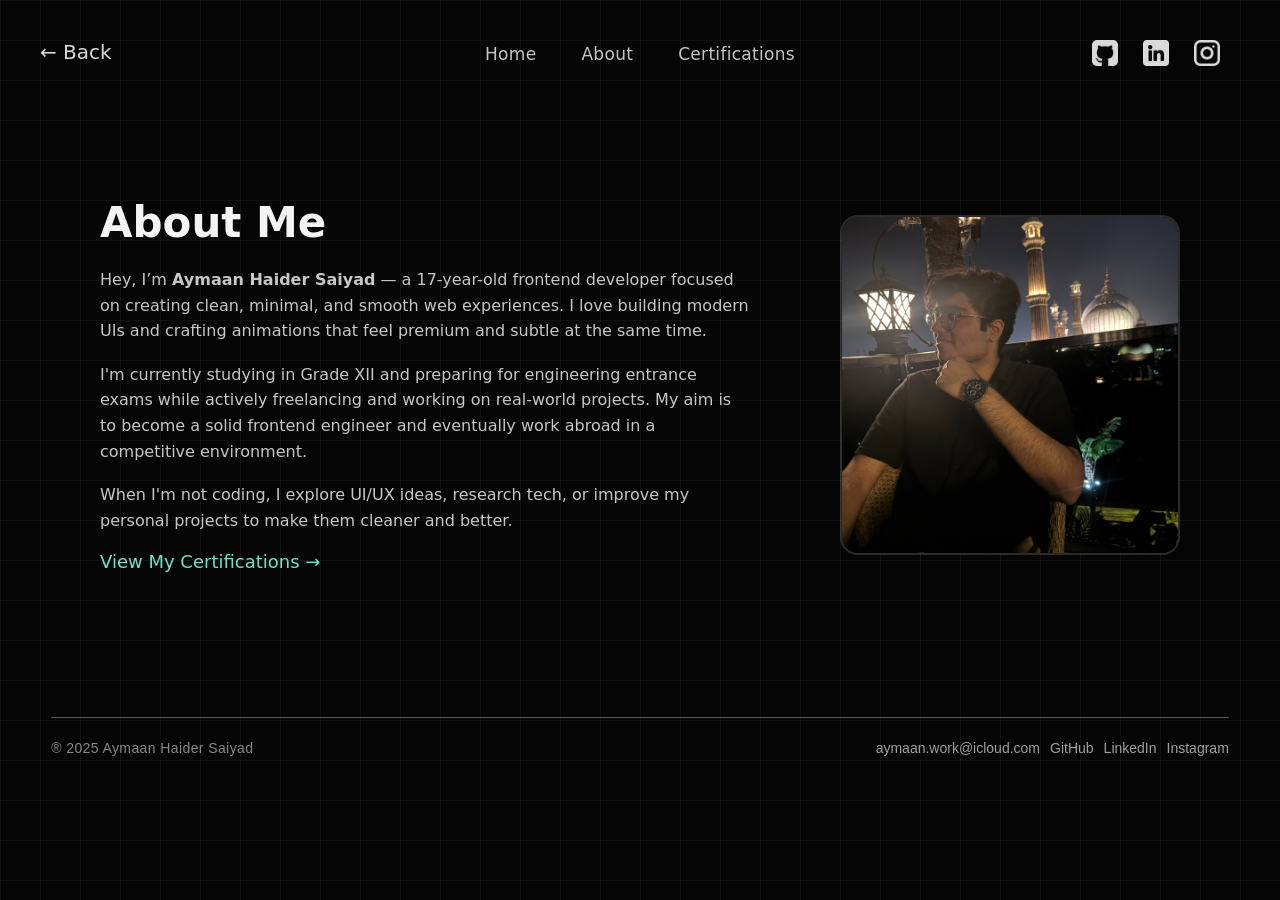
==== about.html @ c84a0e4c "Add files via upload" ====
<!DOCTYPE html>
<html lang="en">
<head>
  <meta charset="UTF-8">
  <meta name="viewport" content="width=device-width, initial-scale=1.0">
  <title>About Aymaan</title>
  <link rel="stylesheet" href="style.css">
</head>

<body>

  <!-- Back button -->
 <a href="javascript:void(0)" class="back-btn" onclick="window.history.back()">← Back</a>


  <section class="about-section">

    <div class="about-layout">

      <!-- LEFT SIDE TEXT -->
      <div class="about-text-box">
        <h1 class="about-title">About Me</h1>

        <p class="about-text">
          Hey, I’m <b>Aymaan Haider Saiyad</b> — a 17-year-old frontend developer focused on creating 
          clean, minimal, and smooth web experiences. I love building modern UIs and crafting animations 
          that feel premium and subtle at the same time.
        </p>

        <p class="about-text">
          I'm currently studying in Grade XII and preparing for engineering entrance exams while actively 
          freelancing and working on real-world projects. My aim is to become a solid frontend engineer 
          and eventually work abroad in a competitive environment.
        </p>

        <p class="about-text">
          When I'm not coding, I explore UI/UX ideas, research tech, or improve my personal projects to 
          make them cleaner and better.
        </p>
        <p class="about-cert-link">
             <a href="certifications.html">View My Certifications →</a>
        </p>

      </div>

      <!-- RIGHT SIDE IMAGE -->
      <div class="about-image-box">
        <img src="aymaan2.JPG" alt="Aymaan" class="about-image">
      </div>
      

    </div>

  </section>
<!-- ===== CLEAN MINIMAL FOOTER ===== -->
<footer class="site-footer">
  <div class="footer-line"></div>

  <div class="footer-flex">

    <div class="footer-left">
      ® 2025 Aymaan Haider Saiyad
    </div>

    <div class="footer-right footer-list">
      <a href="mailto:aymaan.work@icloud.com">aymaan.work@icloud.com</a>
      <a href="https://github.com/Senyuraa" target="_blank">GitHub</a>
      <a href="https://www.linkedin.com/in/frfraymaaan/" target="_blank">LinkedIn</a>
      <a href="https://www.instagram.com/frfraymaan/" target="_blank">Instagram</a>
    </div>

  </div>
</footer>
<!-- ===== TRANSPARENT MINIMAL NAVBAR ===== -->
<header class="navbar" id="navbar">
  <nav class="nav-links">
    <a href="index.html">Home</a>
    <a href="about.html">About</a>
    <a href="certifications.html">Certifications</a>
  </nav>
</header>

<!-- ===== SOCIAL ICONS (TOP RIGHT, FIXED) ===== -->
<div class="socials show-nav" id="socials">
  <a href="https://github.com/Senyuraa" target="_blank" class="icon" title="GitHub">
    <img src="github.png" alt="GitHub Logo">
    <span class="icon-label">GitHub</span>
  </a>

  <a href="https://www.linkedin.com/in/frfraymaaan/" target="_blank" class="icon" title="LinkedIn">
    <img src="linkedin.png" alt="LinkedIn Logo">
    <span class="icon-label">LinkedIn</span>
  </a>

  <a href="https://www.instagram.com/frfraymaan/" target="_blank" class="icon" title="Instagram">
    <img src="instagram.png" alt="Instagram Logo">
    <span class="icon-label">Instagram</span>
  </a>
</div>
</body>


</html>
---- style.css ----
/* ---------------------------------------------------
   GLOBAL RESET + BASE
--------------------------------------------------- */
* {
  margin: 0;
  padding: 0;
  box-sizing: border-box;
}
.footer {
  text-align: center;
  margin-top: 150px;
  margin-bottom: 50px;
  font-size: 14px;
  color: #a0a0a0;
  font-family: "SF Pro Display", "Inter", sans-serif;
  letter-spacing: 0.5px;
  width: 100%;
  display: flex;
  justify-content: center;
}

body {
  font-family: "Inter", system-ui, sans-serif;
  background: #050505;
  color: #f3f3f3;
  overflow-x: hidden;
  min-height: 100vh;
  position: relative;
}

/* Grid background */
body::before {
  content: "";
  position: fixed;
  inset: 0;
  background-image:
    linear-gradient(to right, rgba(255,255,255,.05) 1px, transparent 1px),
    linear-gradient(to bottom, rgba(255,255,255,.05) 1px, transparent 1px);
  background-size: 40px 40px;
  z-index: 0;
  pointer-events: none;
}

/* ---------------------------------------------------
   HOME PAGE — INTRO
--------------------------------------------------- */

.intro {
  position: relative;
  top: 22vh;
  left: 100px;
  z-index: 2;
}

.intro-content {
  display: flex;
  align-items: center;
  gap: 40px;
}

.avatar-wrapper {
  position: relative;
  display: inline-block;
  border-radius: 18px;
  overflow: hidden;
}
.avatar {
  width: 280px;
  height: 280px;
  border-radius: 18px;
  object-fit: cover;
  border: 2px solid rgba(255,255,255,.15);
  opacity: 0.95;
  transition: .3s ease;
}

.avatar:hover { transform: scale(1.05); opacity: 1; }

.name {
  font-size: 42px;
  font-weight: 700;
  margin-bottom: 18px;
  color: white;
  text-decoration: none;
  transition: .25s ease;
}

.name:hover { color: #c2c2c2; }

.tagline {
  font-size: 17px;
  color: #a0a0a0;
  line-height: 1.6;
}

/* EXACT FIX YOU ASKED FOR */
.intro {
  position: relative;
  top: 22vh;
  left: 100px;
  z-index: 2;
}

.intro-content {
  display: flex;
  align-items: center;
  gap: 40px;
}


.avatar-wrapper {
  position: relative;
  display: inline-block;
  border-radius: 18px;
  overflow: hidden;
}

.avatar {
  width: 280px;
  height: 280px;
  border-radius: 18px;
  object-fit: cover;
  border: 2px solid rgba(255,255,255,.15);
  transition: transform 0.3s ease, opacity 0.3s ease;
  opacity: 0.95;
}


.avatar-wrapper:hover .avatar {
  transform: scale(1.05);
  opacity: 1;
  transition: transform 0.3s ease, opacity 0.3s ease;
}


.intro-text {
  max-width: 500px;
}

.name {
  font-size: 42px;
  font-weight: 700;
  margin-bottom: 18px;
}

.tagline {
  font-size: 17px;
  color: #a0a0a0;
  line-height: 1.6;
}

/* ---------------------------------------------------
   SOCIAL ICONS
--------------------------------------------------- */
.socials {
  position: fixed;
  top: 40px;
  right: 60px;
  display: flex;
  gap: 25px;
  z-index: 1200;
}

.icon {
  position: relative;   /* ⭐ THIS fixes label position issue */
  display: flex;
  flex-direction: column;
  align-items: center;
}

.icon img {
  width: 26px;
  opacity: 0.85;
  transition: transform 0.25s ease, opacity 0.25s ease;
  pointer-events: auto;
}

.icon:hover img {
  transform: scale(1.1);
  opacity: 1;
}

/* ===== LABEL FIXED UNDER EACH ICON ===== */
.icon-label {
  position: absolute;
  top: 38px;            /* ⭐ label goes BELOW icon (increase for more gap) */
  left: 50%;
  transform: translateX(-50%);
  opacity: 0;
  background: rgba(255,255,255,0.10);
  padding: 5px 10px;    /* ⭐ breathing space */
  border-radius: 6px;
  font-size: 12px;
  color: #f0f0f0;
  white-space: nowrap;
  transition: opacity 0.25s ease, transform 0.25s ease;
}

.icon:hover .icon-label {
  opacity: 1;
  transform: translateX(-50%) translateY(4px);  /* ⭐ smooth pop-down */
}


/* ---------------------------------------------------
   EXPERIENCE SECTION
--------------------------------------------------- */

.experience {
  margin-top: 220px;
  padding-left: 100px;
  text-align: left;
  z-index: 2;
}

.exp-line {
  width: 0%;
  height: 2px;
  background: linear-gradient(90deg, #70e1c9, #ffffff);
  margin-bottom: 25px;
  border-radius: 3px;
  transition: width 0.2s cubic-bezier(0.4, 0, 0.2, 1);
  will-change: width;
}

.experience h2 {
  font-size: 34px;
  margin-bottom: 45px;
  color: #f5f5f5;
}

.exp-layout {
  display: flex;
  align-items: stretch;
  gap: 40px;
  margin-bottom: 70px;
}

.exp-item {
  flex: 2;
  background: rgba(255,255,255,0.08);
  border-radius: 14px;
  padding: 35px;
  box-shadow: 0 0 25px rgba(255,255,255,0.05);
  transition: transform 0.3s ease;
}

.exp-item:hover {
  transform: translateY(-4px);
}

.exp-header {
  display: flex;
  justify-content: space-between;
  align-items: baseline;
}

.exp-header h3 {
  font-size: 20px;
  color: #fff;
}

.exp-header span {
  color: #70e1c9;
}

.date {
  font-size: 15px;
  color: #a0a0a0;
}

.desc {
  color: #c2c2c2;
  line-height: 1.7;
  margin: 15px 0;
  font-size: 16px;
}

.exp-points {
  list-style: none;
  color: #bdbdbd;
  margin-bottom: 15px;
}

.exp-points li {
  margin-bottom: 6px;
  position: relative;
  padding-left: 15px;
}

.exp-points li::before {
  content: "•";
  position: absolute;
  left: 0;
  color: #70e1c9;
}

.langs {
  font-size: 15px;
  color: #9e9e9e;
}

.exp-logo-box {
  flex: 1;
  display: flex;
  justify-content: center;
  align-items: center;
  padding: 30px;
}

.exp-logo-box img {
  width: 180px;
  height: auto;
  border-radius: 10px;
  opacity: 0.95;
  transition: transform 0.3s ease, opacity 0.3s ease;
}

.exp-logo-box img:hover {
  transform: scale(1.05);
  opacity: 1;
}

/* ---------------------------------------------------
   ABOUT PAGE
--------------------------------------------------- */

.about-section {
  padding-top: 22vh;
  padding-left: 100px;
  padding-right: 100px;
  animation: fadeIn .7s forwards;
  opacity: 0;
}

.about-layout {
  display: flex;
  align-items: center;    /* ⭐ fixes vertical placement */
  justify-content: space-between;
  gap: 60px;
  animation: fadeIn .7s forwards;
  opacity: 0;
}


@keyframes fadeIn {
  from { opacity: 0; transform: translateY(20px); }
  to { opacity: 1; transform: translateY(0); }
}

.about-text-box { max-width: 650px; }

.about-title { font-size: 42px; margin-bottom: 20px; }

.about-text {
  margin-bottom: 18px;
  line-height: 1.6;
  color: #c7c7c7;
}

.about-image {
  width: 340px;            /* ⭐ bigger than before */
  height: 340px;
  border-radius: 18px;
  object-fit: cover;
  border: 2px solid rgba(255,255,255,.15);
}

.about-image-box {
  display: flex;
  justify-content: center;
  align-items: center;
  margin-left: -40px;     /* ⭐ brings image slightly left */
}

/* ABOUT LINK */
.about-cert-link a {
  color: #70e1c9;
  text-decoration: none;
  font-size: 18px;
}
.about-cert-link a:hover { color: white; }

/* ---------------------------------------------------
   CERTIFICATIONS PAGE
--------------------------------------------------- */

.cert-section {
  padding-top: 22vh;
  padding-left: 100px;
  padding-right: 100px;
  animation: fadeIn .7s forwards;
  opacity: 0;
}

.cert-title { font-size: 42px; margin-bottom: 10px; }

.cert-desc { color:#c7c7c7; margin-bottom: 40px; }

.cert-card {
  display: flex;
  justify-content: space-between;
  gap: 40px;
  background: rgba(255,255,255,.08);
  padding: 30px;
  border-radius: 14px;
  margin-bottom: 50px;
  transition: .3s ease;
}

.cert-card:hover { transform: translateY(-4px); }

.cert-left {
  flex: 2;
  display: flex;
  flex-direction: column;
  gap: 12px;
}

.cert-left h2 { font-size: 26px; }

.cert-left p {
  font-size: 16px;
  line-height: 1.6;
  color: #c7c7c7;
}

.cert-logo-final {
  width: 140px;
  margin-top: 12px;
  opacity: .95;
  object-fit: contain;
}

.cert-right {
  flex: 1;
  display: flex;
  justify-content: flex-end;
}

.cert-img {
  width: 330px;
  border-radius: 12px;
  border: 2px solid rgba(255,255,255,.1);
  cursor: pointer;
  transition: .3s;
}

.cert-img:hover { transform: scale(1.03); }

.cert-viewer {
  position: fixed;
  inset: 0;
  background: rgba(0,0,0,.85);
  backdrop-filter: blur(6px);
  display: flex;
  justify-content: center;
  align-items: center;
  opacity: 0;
  pointer-events: none;
  transition: .25s;
  z-index: 999;
}

.cert-viewer.active { opacity:1; pointer-events:auto; }

.cert-viewer img {
  max-width: 92%;
  max-height: 92%;
  border-radius: 14px;
  animation: zoomIn .25s ease;
}

@keyframes zoomIn {
  from { transform: scale(.8); opacity:0; }
  to { transform: scale(1); opacity:1; }
}

/* ---------------------------------------------------
   BACK BUTTON
--------------------------------------------------- */

.back-btn {
  position: fixed;
  top: 40px;
  left: 40px;
  color: white;
  font-size: 20px;
  text-decoration: none;
  opacity: .85;
  transition: .2s;
  z-index: 2003; /* ⭐ above navbar + socials + everything */
}

.back-btn:hover {
  opacity: 1;
}
  

/* ---------------------------------------------------
   MOBILE RESPONSIVE
--------------------------------------------------- */

@media (max-width:768px){

  .intro { top:10vh; left:0; padding:0 20px; }

  .intro-content { flex-direction:column; text-align:center; }

  .experience { padding-left:20px; padding-right:20px; }

  .exp-layout { flex-direction:column; }

  .about-layout { flex-direction:column; text-align:center; }

  .cert-card { flex-direction:column; align-items:center; text-align:center; }

  .cert-img { width:260px; }

  .cert-logo-final { width:110px; }
}

/* ---------------------------------------------------
   CLEAN TRANSPARENT NAVBAR
--------------------------------------------------- */

.navbar {
  width: 100%;
  position: fixed;
  top: 44px;      /* ↓ BRING NAVBAR DOWN */
  left: 0;
  padding: 0px;
  display: flex;
  justify-content: center;
  align-items: center;
  background: transparent;
  z-index: 1000;
}


.nav-links {
  display: flex;
  gap: 45px;
}

.nav-links a {
  color: #e8e8e8;
  text-decoration: none;
  font-size: 17px;
  font-weight: 500;
  letter-spacing: 0.3px;
  opacity: 0.85;
  transition: 0.25s ease;
}

.nav-links a:hover {
  opacity: 1;
  color: white;
  transform: translateY(-2px);
}

/* CENTERED MINIMAL FOOTER */
.site-footer-centered {
  width: 100%;
  text-align: center;
  margin-top: 120px;
  padding-bottom: 40px;
  font-size: 14px;
  color: #a0a0a0;
  letter-spacing: 0.4px;
  opacity: 0.85;
  font-family: "Inter", sans-serif;
}
/* ---------------------------------------------------
   CLEAN MINIMAL FOOTER (GLOBAL)
--------------------------------------------------- */
/* ===== TRUE PROFESSIONAL FOOTER ===== */

.site-footer {
  width: 100%;
  margin-top: 120px;
  padding: 25px 0 40px 0;
  color: #a0a0a0;
  font-size: 14px;
  font-family: "Inter", sans-serif;
}

.footer-line {
  width: 92%;               /* shorter clean line */
  margin: 0 auto 22px auto;
  height: 1px;
  background: rgba(255, 255, 255, 0.325);
  border-radius: 5px;
}

.footer-flex {
  width: 92%;
  margin: 0 auto;
  display: flex;
  justify-content: space-between;
  align-items: center;
}

.footer-left {
  opacity: 0.85;
  letter-spacing: 0.4px;
}

/* EMAIL ON TOP */
.footer-email {
  display: block;
  margin-bottom: 10px;
  color: #a0a0a0b4;
  text-decoration: none;
  transition: 0.25s ease;
}

.footer-email:hover {
  color: white;
}

/* SOCIAL LINKS BELOW */
.footer-social-row {
  display: flex;
  gap: 25px;
}

.footer-social-row a {
  color: #a0a0a0;
  text-decoration: none;
  transition: 0.25s ease;
}

.footer-social-row a:hover {
  color: white;
}
.footer-list {
  display: flex;
  flex-direction: row;   /* ⭐ vertical list */
  gap: 10px;                /* ⭐ spacing between items */
  text-align: right;
}

.footer-list a {
  color: #a0a0a0;
  text-decoration: none;
  transition: 0.25s ease;
}

.footer-list a:hover {
  color: white;
}


/* ===== NAV + SOCIALS SCROLL ANIMATION ===== */
.hide-nav {
  opacity: 0;
  transform: translateY(-25px);
  pointer-events: none;
  transition: opacity 0.35s ease, transform 0.35s ease;
}

.show-nav {
  opacity: 1;
  transform: translateY(0);
  pointer-events: auto;
  transition: opacity 0.35s ease, transform 0.35s ease;
}


#navbar, #socials {
  opacity: 1;
  transform: translateY(0);
}

/* ---------------------------------------------------
   FINAL MOBILE RESPONSIVE FIX (NO HTML CHANGES)
--------------------------------------------------- */
@media (max-width: 768px) {

  /* HOME PAGE LAYOUT (Q1 = A) */
  .intro {
    top: 10vh;
    left: 0;
    padding: 0 25px;
    text-align: center;
  }

  .intro-content {
    flex-direction: column;
    gap: 25px;
  }

  .avatar {
    width: 180px;
    height: 180px;
  }

  .intro-text {
    max-width: 100%;
  }

  .name {
    font-size: 28px;
  }

  .tagline {
    font-size: 15px;
    line-height: 1.5;
  }



  /* NAVBAR RESPONSIVE */
  .navbar {
    top: 25px;
  }

  .nav-links {
    gap: 20px;
  }

  .nav-links a {
    font-size: 15px;
  }



  /* SOCIAL ICONS (Q2 = TOP RIGHT FLOATING) */
  .socials {
    top: 25px;
    right: 20px;
    gap: 18px;
  }

  .icon img {
    width: 22px;
  }

  .icon-label {
    top: 32px;
    font-size: 11px;
    padding: 4px 8px;
  }



  /* EXPERIENCE SECTION */
  .experience {
    padding: 0 20px;
    margin-top: 150px;
  }

  .exp-layout {
    flex-direction: column;
    gap: 20px;
  }

  .exp-logo-box img {
    width: 130px;
  }



  /* ABOUT PAGE */
  .about-section {
    padding-left: 25px;
    padding-right: 25px;
  }

  .about-layout {
    flex-direction: column;
    text-align: center;
    gap: 25px;
  }

  .about-image {
    width: 220px;
    height: 220px;
  }



  /* CERTIFICATIONS PAGE */
  .cert-section {
    padding-left: 20px;
    padding-right: 20px;
  }

  .cert-card {
    flex-direction: column;
    text-align: center;
    gap: 25px;
  }

  .cert-img {
    width: 250px;
  }



  /* BACK BUTTON FIX */
  .back-btn {
    top: 20px;
    left: 20px;
    font-size: 18px;
    z-index: 2003;
  }



  /* FOOTER (Q3 = A) */
  .footer-flex {
    flex-direction: column;
    text-align: center;
    gap: 15px;
  }

  .footer-email {
    text-align: center;
    font-size: 15px;
  }

  .footer-social-row {
    justify-content: center;
    gap: 18px;
  }

  .footer-social-row a {
    font-size: 15px;
  }

}
/* ---------------------------------------------------
   MOBILE FIXES — back button + cert logos
--------------------------------------------------- */
@media (max-width: 768px) {

  /* BACK BUTTON SHOULD NOT OVERLAP NAVBAR */
  .back-btn {
    top: 70px !important;   /* navbar + socials se neeche aa jayega */
    left: 20px !important;
    font-size: 18px;
  }

  /* NAVBAR ko thoda adjust so no overlap */
  .navbar {
    top: 20px !important;
  }

  /* CERTIFICATION logo center align */
  .cert-left img.cert-logo-final {
    margin: 0 auto;           /* center horizontally */
    display: block;           /* force centering */
    width: 120px !important;  /* thoda smaller mobile look */
  }

}
/* ---------------------------------------------------
   EXTRA MOBILE FIXES — socials shift + about image center
--------------------------------------------------- */
@media (max-width: 768px) {

  /* 1️⃣ SOCIAL ICONS TOO HIGH → MOVE DOWN */
  .socials {
    top: 90px !important;   /* perfect spacing */
    right: 20px !important;
  }

  /* 2️⃣ ABOUT PAGE IMAGE CENTER ALIGN */
  .about-image-box {
    margin: 0 auto !important;     /* center container */
    justify-content: center !important;
  }

  .about-image {
    margin-top: 25px;              /* spacing from text */
    width: 280px !important;
    height: 280px !important;
  }

}
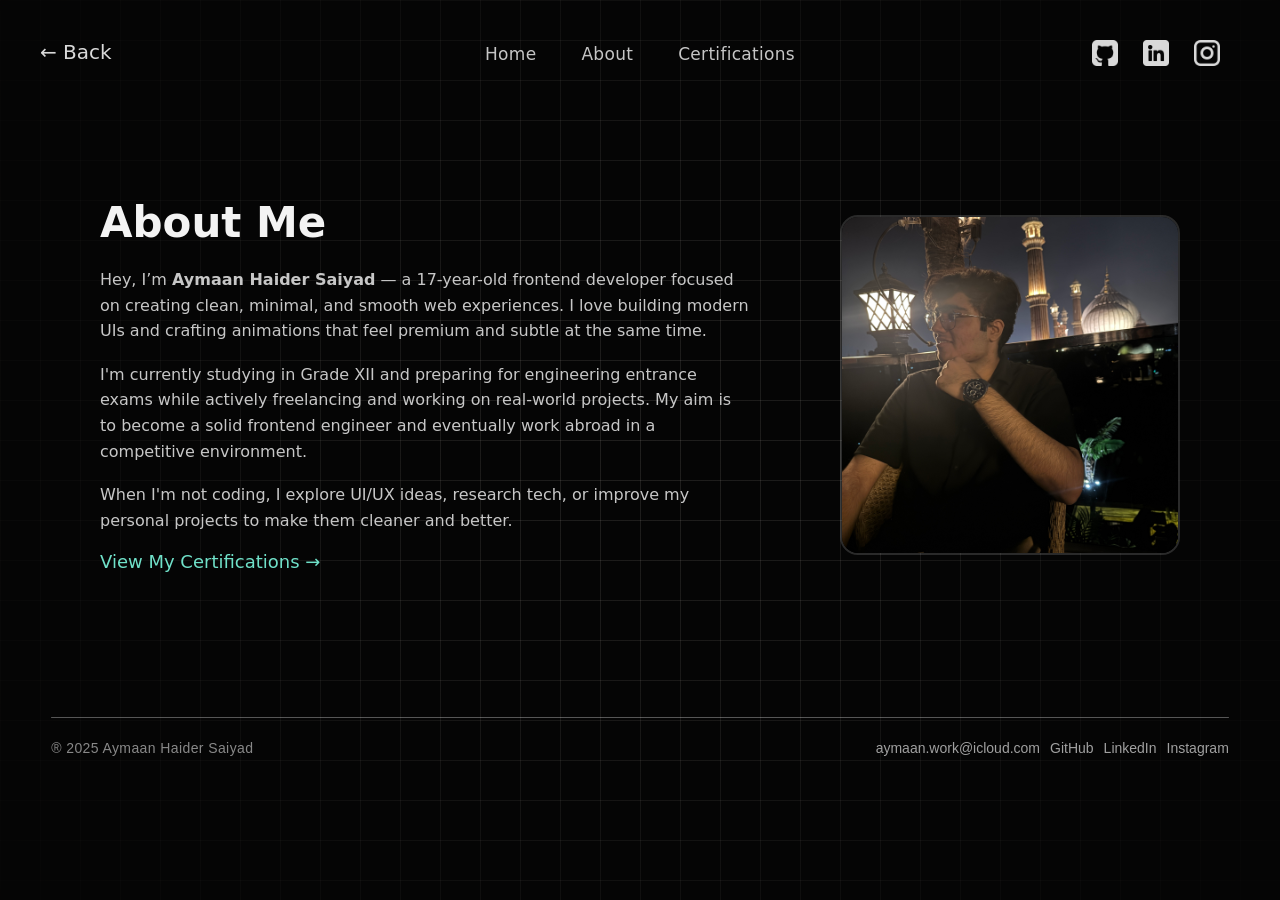
==== commit a8115d41: "Add files via upload" ====
--- a/about.html
+++ b/about.html
@@ -13,7 +13,7 @@
  <a href="javascript:void(0)" class="back-btn" onclick="window.history.back()">← Back</a>
 
 
-  <section class="about-section">
+  <section class="about-section fade-sec">
 
     <div class="about-layout">
 
--- a/style.css
+++ b/style.css
@@ -33,13 +33,27 @@
   content: "";
   position: fixed;
   inset: 0;
+  
+  /* GRID LINES */
   background-image:
-    linear-gradient(to right, rgba(255,255,255,.05) 1px, transparent 1px),
-    linear-gradient(to bottom, rgba(255,255,255,.05) 1px, transparent 1px);
+    linear-gradient(to right, rgba(231, 150, 11, 0.196) 1px, transparent 1px),
+    linear-gradient(to bottom, rgba(255,255,255,0.12) 1px, transparent 1px);
+
   background-size: 40px 40px;
+  
+  /* CENTER BRIGHT — EDGES FADE OUT */
+  mask-image: radial-gradient(
+      circle at center,
+      rgba(255,255,255,1) 0%,     /* full brightness center */
+      rgba(255,255,255,0.7) 40%,  /* slightly faded middle */
+      rgba(255,255,255,0.25) 70%, /* more fade near edges */
+      rgba(255,255,255,0.05) 100% /* almost invisible corners */
+  );
+
   z-index: 0;
   pointer-events: none;
 }
+
 
 /* ---------------------------------------------------
    HOME PAGE — INTRO
@@ -880,3 +894,28 @@
   }
 
 }
+
+/* ===== PARALLAX GRID EFFECT ===== */
+body::before {
+  content: "";
+  position: fixed;
+  inset: 0;
+  background-image:
+    linear-gradient(to right, rgba(255, 246, 233, 0.263) 0.15px, transparent 0.75px),
+    linear-gradient(to bottom, rgba(255, 246, 233, 0.263) 0.15px, transparent 0.75px);
+  background-size: 40px 40px;
+  z-index: 0;
+  pointer-events: none;
+  transform: translateY(var(--grid-shift, 0px));
+  transition: transform 0.15s linear;
+}
+ .fade-sec {
+  opacity: 0;
+  transform: translateY(20px);
+  transition: all .6s ease-out;
+}
+
+.fade-sec.visible {
+  opacity: 1;
+  transform: translateY(0);
+}
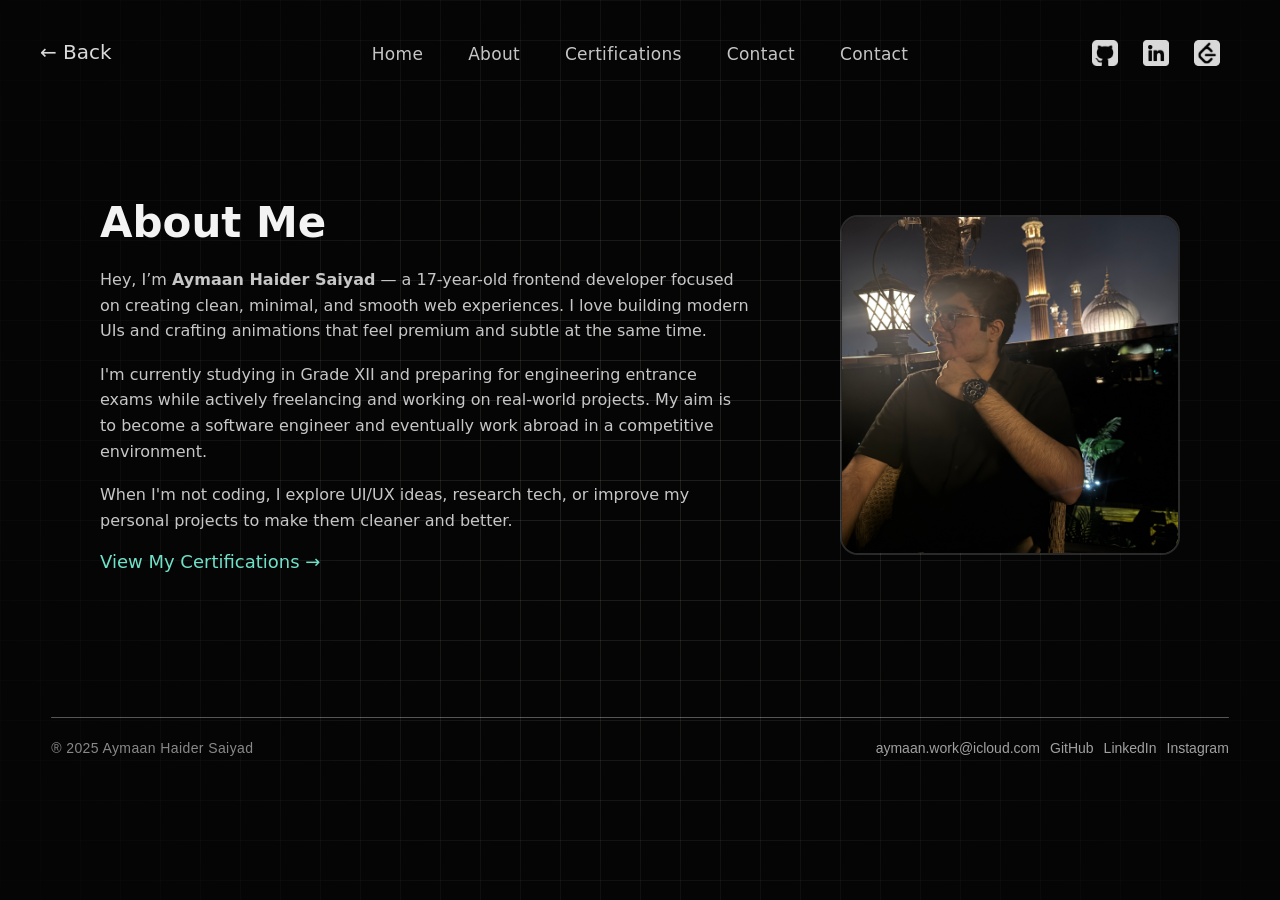
==== commit 66d410dc: "Add files via upload" ====
--- a/about.html
+++ b/about.html
@@ -29,7 +29,7 @@
 
         <p class="about-text">
           I'm currently studying in Grade XII and preparing for engineering entrance exams while actively 
-          freelancing and working on real-world projects. My aim is to become a solid frontend engineer 
+          freelancing and working on real-world projects. My aim is to become a software engineer 
           and eventually work abroad in a competitive environment.
         </p>
 
@@ -77,6 +77,9 @@
     <a href="index.html">Home</a>
     <a href="about.html">About</a>
     <a href="certifications.html">Certifications</a>
+    <a href="#contact">Contact</a>
+<a href="index.html#contact">Contact</a>
+
   </nav>
 </header>
 
@@ -92,10 +95,10 @@
     <span class="icon-label">LinkedIn</span>
   </a>
 
-  <a href="https://www.instagram.com/frfraymaan/" target="_blank" class="icon" title="Instagram">
-    <img src="instagram.png" alt="Instagram Logo">
-    <span class="icon-label">Instagram</span>
-  </a>
+    <a href="https://leetcode.com/u/frfraymaan/" target="_blank" class="icon" title="Leetcode">
+      <img src="leetcode.png" alt="leetcode Logo">
+      <span class="icon-label">Leetcode</span>
+    </a>
 </div>
 </body>
 
--- a/style.css
+++ b/style.css
@@ -6,6 +6,13 @@
   padding: 0;
   box-sizing: border-box;
 }
+html {
+  scroll-behavior: smooth;
+}
+#contact {
+  scroll-margin-top: 120px;   /* navbar height ke hisaab se */
+}
+
 .footer {
   text-align: center;
   margin-top: 150px;
@@ -88,7 +95,7 @@
   transition: .3s ease;
 }
 
-.avatar:hover { transform: scale(1.05); opacity: 1; }
+.avatar:hover { transform: scale(1); opacity: 1; }
 
 .name {
   font-size: 42px;
@@ -99,7 +106,7 @@
   transition: .25s ease;
 }
 
-.name:hover { color: #c2c2c2; }
+.name:hover { color: #acf8e8; }
 
 .tagline {
   font-size: 17px;
@@ -136,7 +143,7 @@
   object-fit: cover;
   border: 2px solid rgba(255,255,255,.15);
   transition: transform 0.3s ease, opacity 0.3s ease;
-  opacity: 0.95;
+  opacity: 1;
 }
 
 
@@ -229,13 +236,15 @@
 
 .exp-line {
   width: 0%;
-  height: 2px;
+  max-width: 1250px;          /* ⭐ LINE LIMIT: YAHAN CONTROL KAR */
+  height: 10px;
   background: linear-gradient(90deg, #70e1c9, #ffffff);
   margin-bottom: 25px;
   border-radius: 3px;
   transition: width 0.2s cubic-bezier(0.4, 0, 0.2, 1);
   will-change: width;
 }
+
 
 .experience h2 {
   font-size: 34px;
@@ -919,3 +928,174 @@
   opacity: 1;
   transform: translateY(0);
 }
+
+/* CONTACT PAGE IMAGE CENTERING + RESPONSIVE */
+.contact-me-box {
+  display: flex;
+  justify-content: center;
+  align-items: center;
+  width: 100%;
+  margin-top: -40px;              /* space from top */
+}
+
+.contact-me {
+  width: 55%;                    /* adjust SIZE here */
+  max-width: 600px;              /* limit for big screens */
+  min-width: 260px;              /* limit for phones */
+  display: block;
+  border-radius: 12px;           /* optional: smooth edges */
+  opacity: 0.95;                 /* optional */
+  transition: transform 0.3s ease;
+}
+
+.contact-me:hover {
+  transform: scale(1.03);        /* small hover effect */
+  opacity: 1;
+}
+
+/* 🔥 EXPERIENCE SECTION HEADER IMAGE */
+.exp-header-image-box {
+  width: 100%;
+  display: flex;
+  justify-content: center;
+  margin-bottom: 40px;
+}
+
+.exp-header-image {
+  width: 45%;            /* adjust size */
+  max-width: 500px;
+  min-width: 260px;
+  display: block;
+  opacity: 0.95;
+  transition: 0.3s ease;
+}
+
+.exp-header-image:hover {
+  transform: scale(1.03);
+  opacity: 1;
+}
+
+
+
+/* -------------------------------
+   CONTACT PAGE FINAL DESIGN
+-------------------------------- */
+
+.contact-section {
+  width: 100%;
+  padding-top: 4vh;
+  text-align: center;
+}
+
+/* Header PNG */
+.contact-header-box {
+  display: flex;
+  justify-content: center;
+  margin-bottom: 50px;
+}
+
+.contact-header-img {
+  width: 45%;
+  max-width: 520px;
+  min-width: 260px;
+  opacity: 0.95;
+  transition: 0.3s ease;
+}
+
+.contact-header-img:hover {
+  transform: scale(1.03);
+  opacity: 1;
+}
+
+/* SOCIAL ROW */
+.contact-social-row {
+  display: flex;
+  justify-content: center;
+  gap: 45px;          /* 🔥 gap reduced */
+  margin-top: -10px;  /* contact header ke thoda paas */
+}
+
+/* Individual Card */
+.contact-card {
+  display: flex;
+  justify-content: center;
+  align-items: center;
+
+  width: 80px;        /* 🔥 bigger buttons */
+  height: 80px;
+  padding: 0;
+
+  background: rgba(255,255,255,0.08);
+  border-radius: 18px;
+
+  transition: 0.3s ease;
+  box-shadow: 0 0 18px rgba(255,255,255,0.04);
+}
+
+.contact-card:hover {
+  background: rgba(255,255,255,0.12);
+  transform: translateY(-4px);
+}
+
+.contact-icon {
+  width: 200px;         /* 👈 icon size */
+  height: 60px;        /* 👈 force perfect square */
+  opacity: 1;
+  transition: 0.3s ease;
+}
+
+.contact-card.icon-only {
+  padding: 30px 150px;      /* bigger breathing */
+  border-radius: 20px;     /* premium curve */
+}
+
+.contact-card:hover .contact-icon {
+  opacity: 1;
+  transform: scale(1.02);
+}
+
+.contact-card span {
+  font-size: 17px;
+  font-weight: 500;
+  letter-spacing: 0.3px;
+}
+
+/* CONTACT ICON LABEL */
+.contact-label {
+  position: absolute;
+  bottom: -40px;             /* icon ke bilkul niche */
+  left: 50%;
+  transform: translateX(-50%);
+  
+  background: rgba(255,255,255,0.10);
+  padding: 6px 12px;
+  border-radius: 8px;
+
+  font-size: 13px;
+  color: #eee;
+  opacity: 0;
+  white-space: nowrap;
+
+  transition: opacity 0.25s ease, transform 0.25s ease;
+}
+
+/* Hover effect */
+.contact-card:hover .contact-label {
+  opacity: 1;
+  transform: translateX(-50%) translateY(4px);
+}
+
+/* ===== CUSTOM SCROLLBAR ===== */
+::-webkit-scrollbar {
+  width: 6px;                   /* scrollbar width */
+}
+
+::-webkit-scrollbar-track {
+  background: #0a0a0a;          /* dark track */
+}
+
+::-webkit-scrollbar-thumb {
+  background: #70e1c9;          /* << NEON GREEN */
+  border-radius: 10px;
+}
+
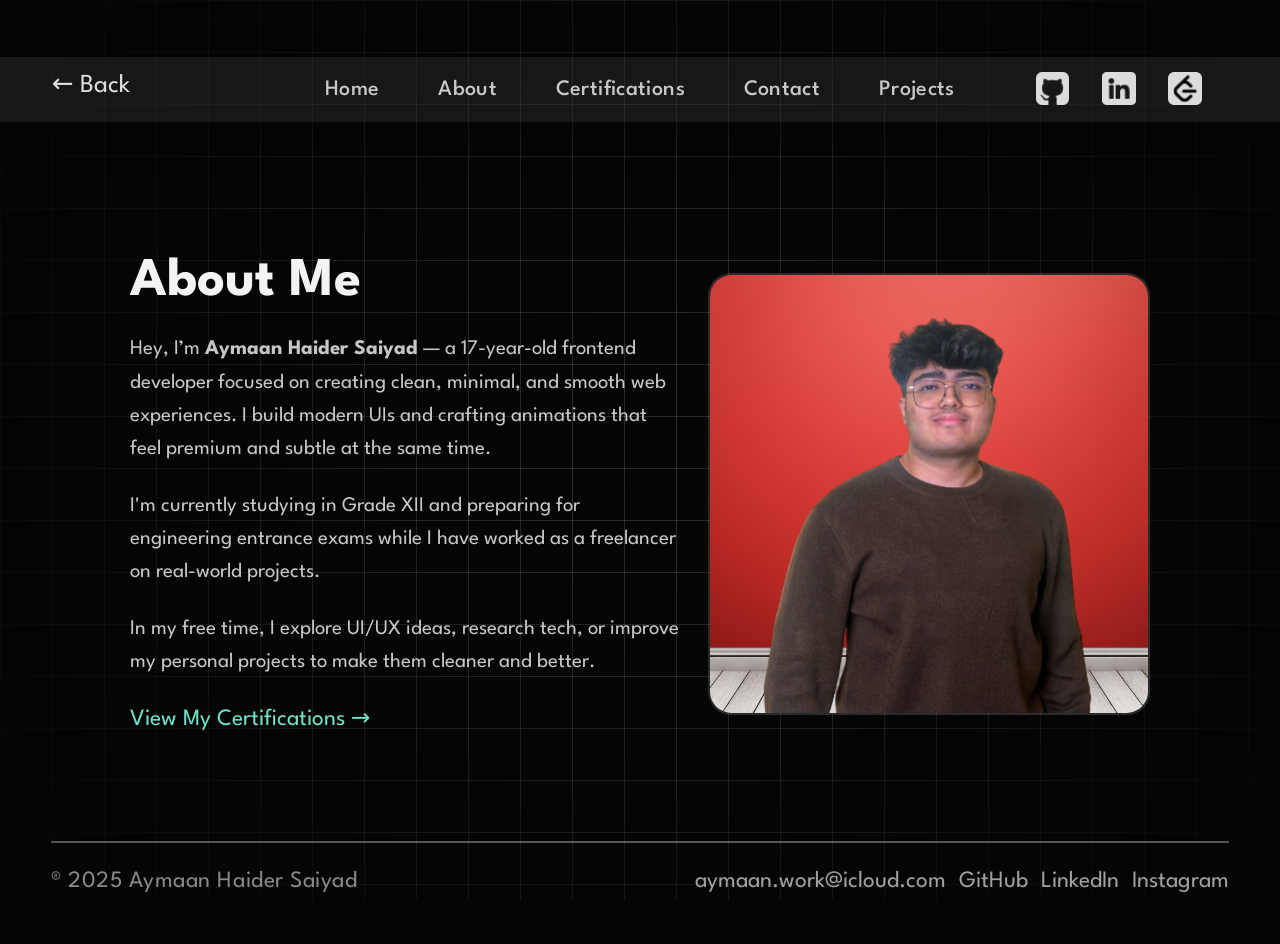
==== commit 634753cf: "Add files via upload" ====
--- a/about.html
+++ b/about.html
@@ -7,7 +7,7 @@
   <link rel="stylesheet" href="style.css">
 </head>
 
-<body>
+<body class="about-page">
 
   <!-- Back button -->
  <a href="javascript:void(0)" class="back-btn" onclick="window.history.back()">← Back</a>
@@ -23,18 +23,17 @@
 
         <p class="about-text">
           Hey, I’m <b>Aymaan Haider Saiyad</b> — a 17-year-old frontend developer focused on creating 
-          clean, minimal, and smooth web experiences. I love building modern UIs and crafting animations 
+          clean, minimal, and smooth web experiences. I build modern UIs and crafting animations 
           that feel premium and subtle at the same time.
         </p>
 
         <p class="about-text">
-          I'm currently studying in Grade XII and preparing for engineering entrance exams while actively 
-          freelancing and working on real-world projects. My aim is to become a software engineer 
-          and eventually work abroad in a competitive environment.
+          I'm currently studying in Grade XII and preparing for engineering entrance exams while I have worked as 
+          a freelancer on real-world projects. 
         </p>
 
         <p class="about-text">
-          When I'm not coding, I explore UI/UX ideas, research tech, or improve my personal projects to 
+          In my free time, I explore UI/UX ideas, research tech, or improve my personal projects to 
           make them cleaner and better.
         </p>
         <p class="about-cert-link">
@@ -45,7 +44,7 @@
 
       <!-- RIGHT SIDE IMAGE -->
       <div class="about-image-box">
-        <img src="aymaan2.JPG" alt="Aymaan" class="about-image">
+        <img src="aymaan2.png" alt="Aymaan" class="about-image">
       </div>
       
 
@@ -77,8 +76,8 @@
     <a href="index.html">Home</a>
     <a href="about.html">About</a>
     <a href="certifications.html">Certifications</a>
-    <a href="#contact">Contact</a>
-<a href="index.html#contact">Contact</a>
+    <a href="index.html#contact">Contact</a>
+    <a href="projects.html">Projects</a>
 
   </nav>
 </header>
@@ -99,6 +98,8 @@
       <img src="leetcode.png" alt="leetcode Logo">
       <span class="icon-label">Leetcode</span>
     </a>
+
+    
 </div>
 </body>
 
--- a/style.css
+++ b/style.css
@@ -1,16 +1,42 @@
-/* ---------------------------------------------------
-   GLOBAL RESET + BASE
---------------------------------------------------- */
+/* --------------------------------------------------- GLOBAL RESET + BASE --------------------------------------------------- */
+@import url('https://fonts.googleapis.com/css2?family=League+Spartan:wght@300;400;500;600;700;800;900&display=swap');
+
+/* ===== GLOBAL SITE SCALE ===== */
+body {
+  zoom: 1.3;
+  /* 150% scale */
+}
+/* ================= MOBILE RESET ================= */
+@media (max-width: 768px) {
+  body {
+    zoom: 1;              /* 🔥 VERY IMPORTANT */
+    transform: none;     /* 🔥 */
+    width: 100%;
+  }
+}
+
+/* Firefox fallback */
+@supports not (zoom: 1) {
+  body {
+    transform: scale(1.5);
+    transform-origin: top left;
+    width: 66.6667%;
+  }
+}
+
 * {
   margin: 0;
   padding: 0;
   box-sizing: border-box;
 }
+
 html {
   scroll-behavior: smooth;
 }
+
 #contact {
-  scroll-margin-top: 120px;   /* navbar height ke hisaab se */
+  scroll-margin-top: 120px;
+  /* navbar height ke hisaab se */
 }
 
 .footer {
@@ -19,7 +45,7 @@
   margin-bottom: 50px;
   font-size: 14px;
   color: #a0a0a0;
-  font-family: "SF Pro Display", "Inter", sans-serif;
+  font-family: "League Spartan", system-ui, sans-serif;
   letter-spacing: 0.5px;
   width: 100%;
   display: flex;
@@ -27,7 +53,7 @@
 }
 
 body {
-  font-family: "Inter", system-ui, sans-serif;
+  font-family: "League Spartan", system-ui, sans-serif;
   background: #050505;
   color: #f3f3f3;
   overflow-x: hidden;
@@ -37,35 +63,23 @@
 
 /* Grid background */
 body::before {
-  content: "";
-  position: fixed;
-  inset: 0;
-  
-  /* GRID LINES */
-  background-image:
-    linear-gradient(to right, rgba(231, 150, 11, 0.196) 1px, transparent 1px),
-    linear-gradient(to bottom, rgba(255,255,255,0.12) 1px, transparent 1px);
-
+  background-image: linear-gradient(to right, rgba(255, 246, 233, 0.263) 0.15px, transparent 0.75px), linear-gradient(to bottom, rgba(255, 246, 233, 0.263) 0.15px, transparent 0.75px);
   background-size: 40px 40px;
-  
   /* CENTER BRIGHT — EDGES FADE OUT */
-  mask-image: radial-gradient(
-      circle at center,
-      rgba(255,255,255,1) 0%,     /* full brightness center */
-      rgba(255,255,255,0.7) 40%,  /* slightly faded middle */
-      rgba(255,255,255,0.25) 70%, /* more fade near edges */
-      rgba(255,255,255,0.05) 100% /* almost invisible corners */
-  );
-
+  mask-image: radial-gradient(circle at center, rgba(255, 255, 255, 1) 0%,
+      /* full brightness center */
+      rgba(255, 255, 255, 0.7) 40%,
+      /* slightly faded middle */
+      rgba(255, 255, 255, 0.25) 70%,
+      /* more fade near edges */
+      rgba(255, 255, 255, 0.05) 100%
+      /* almost invisible corners */
+    );
   z-index: 0;
   pointer-events: none;
 }
 
-
-/* ---------------------------------------------------
-   HOME PAGE — INTRO
---------------------------------------------------- */
-
+/* --------------------------------------------------- HOME PAGE — INTRO --------------------------------------------------- */
 .intro {
   position: relative;
   top: 22vh;
@@ -85,97 +99,53 @@
   border-radius: 18px;
   overflow: hidden;
 }
+
 .avatar {
   width: 280px;
   height: 280px;
   border-radius: 18px;
   object-fit: cover;
-  border: 2px solid rgba(255,255,255,.15);
-  opacity: 0.95;
-  transition: .3s ease;
-}
-
-.avatar:hover { transform: scale(1); opacity: 1; }
+  border: 2px solid rgba(255, 255, 255, .15);
+  opacity: 0.92;
+  transition: transform 0.35s ease, box-shadow 0.35s ease, opacity 0.35s ease;
+}
+
+/* PREMIUM HOVER */
+.avatar:hover {
+  transform: scale(1.06);
+  opacity: 1;
+  box-shadow: 0 25px 60px rgba(0, 0, 0, 0.55), 0 0 0 2px rgba(112, 225, 201, 0.35);
+}
 
 .name {
-  font-size: 42px;
-  font-weight: 700;
-  margin-bottom: 18px;
+  font-size: 62px;
+  font-weight: 600;
+  margin-bottom: 15px;
+  /* ⬅ more space below name */
   color: white;
   text-decoration: none;
+  display: inline-block;
   transition: .25s ease;
 }
 
-.name:hover { color: #acf8e8; }
+.name:hover {
+  color: #acf8e8;
+}
 
 .tagline {
-  font-size: 17px;
+  font-size: 18px;
   color: #a0a0a0;
   line-height: 1.6;
-}
-
-/* EXACT FIX YOU ASKED FOR */
-.intro {
-  position: relative;
-  top: 22vh;
-  left: 100px;
-  z-index: 2;
-}
-
-.intro-content {
-  display: flex;
-  align-items: center;
-  gap: 40px;
-}
-
-
-.avatar-wrapper {
-  position: relative;
-  display: inline-block;
-  border-radius: 18px;
-  overflow: hidden;
-}
-
-.avatar {
-  width: 280px;
-  height: 280px;
-  border-radius: 18px;
-  object-fit: cover;
-  border: 2px solid rgba(255,255,255,.15);
-  transition: transform 0.3s ease, opacity 0.3s ease;
-  opacity: 1;
-}
-
-
-.avatar-wrapper:hover .avatar {
-  transform: scale(1.05);
-  opacity: 1;
-  transition: transform 0.3s ease, opacity 0.3s ease;
-}
-
-
-.intro-text {
-  max-width: 500px;
-}
-
-.name {
-  font-size: 42px;
-  font-weight: 700;
-  margin-bottom: 18px;
-}
-
-.tagline {
-  font-size: 17px;
-  color: #a0a0a0;
-  line-height: 1.6;
-}
-
-/* ---------------------------------------------------
-   SOCIAL ICONS
---------------------------------------------------- */
+  /* more breathing */
+  max-width: 520px;
+  margin-bottom: 60px;
+  /* ⬅ BIG space below text */
+}
+
+/* --------------------------------------------------- SOCIAL ICONS --------------------------------------------------- */
 .socials {
   position: fixed;
-  top: 40px;
+  top: 55px;
   right: 60px;
   display: flex;
   gap: 25px;
@@ -183,7 +153,8 @@
 }
 
 .icon {
-  position: relative;   /* ⭐ THIS fixes label position issue */
+  position: relative;
+  /* ⭐ THIS fixes label position issue */
   display: flex;
   flex-direction: column;
   align-items: center;
@@ -204,12 +175,14 @@
 /* ===== LABEL FIXED UNDER EACH ICON ===== */
 .icon-label {
   position: absolute;
-  top: 38px;            /* ⭐ label goes BELOW icon (increase for more gap) */
+  top: 38px;
+  /* ⭐ label goes BELOW icon (increase for more gap) */
   left: 50%;
   transform: translateX(-50%);
   opacity: 0;
-  background: rgba(255,255,255,0.10);
-  padding: 5px 10px;    /* ⭐ breathing space */
+  background: rgba(255, 255, 255, 0.10);
+  padding: 5px 10px;
+  /* ⭐ breathing space */
   border-radius: 6px;
   font-size: 12px;
   color: #f0f0f0;
@@ -219,14 +192,11 @@
 
 .icon:hover .icon-label {
   opacity: 1;
-  transform: translateX(-50%) translateY(4px);  /* ⭐ smooth pop-down */
-}
-
-
-/* ---------------------------------------------------
-   EXPERIENCE SECTION
---------------------------------------------------- */
-
+  transform: translateX(-50%) translateY(4px);
+  /* ⭐ smooth pop-down */
+}
+
+/* --------------------------------------------------- EXPERIENCE SECTION --------------------------------------------------- */
 .experience {
   margin-top: 220px;
   padding-left: 100px;
@@ -236,7 +206,8 @@
 
 .exp-line {
   width: 0%;
-  max-width: 1250px;          /* ⭐ LINE LIMIT: YAHAN CONTROL KAR */
+  max-width: 1250px;
+  /* ⭐ LINE LIMIT: YAHAN CONTROL KAR */
   height: 10px;
   background: linear-gradient(90deg, #70e1c9, #ffffff);
   margin-bottom: 25px;
@@ -245,7 +216,6 @@
   will-change: width;
 }
 
-
 .experience h2 {
   font-size: 34px;
   margin-bottom: 45px;
@@ -261,10 +231,18 @@
 
 .exp-item {
   flex: 2;
-  background: rgba(255,255,255,0.08);
-  border-radius: 14px;
+  background: rgba(255, 255, 255, 0.06);
+  border-radius: 16px;
+  backdrop-filter: blur(4px);
+  -webkit-backdrop-filter: blur(4px);
   padding: 35px;
-  box-shadow: 0 0 25px rgba(255,255,255,0.05);
+  border: 1px solid rgba(255, 255, 255, 0.12);
+  min-height: 260px;
+  /* 👈 keeps original look */
+  height: auto;
+  /* 👈 allows growth on zoom */
+  margin-bottom: 5px;
+  scrollbar-width: none;
   transition: transform 0.3s ease;
 }
 
@@ -275,11 +253,13 @@
 .exp-header {
   display: flex;
   justify-content: space-between;
-  align-items: baseline;
+  align-items: flex-start;
+  /* 👈 safer on zoom */
+  gap: 20px;
 }
 
 .exp-header h3 {
-  font-size: 20px;
+  font-size: 35px;
   color: #fff;
 }
 
@@ -288,7 +268,7 @@
 }
 
 .date {
-  font-size: 15px;
+  font-size: 25px;
   color: #a0a0a0;
 }
 
@@ -296,17 +276,19 @@
   color: #c2c2c2;
   line-height: 1.7;
   margin: 15px 0;
-  font-size: 16px;
+  font-size: 25px;
 }
 
 .exp-points {
   list-style: none;
   color: #bdbdbd;
-  margin-bottom: 15px;
+  font-size: 25px;
+  margin-top: 40px;
+  margin-bottom: 70px;
 }
 
 .exp-points li {
-  margin-bottom: 6px;
+  margin-bottom: 10px;
   position: relative;
   padding-left: 15px;
 }
@@ -319,8 +301,9 @@
 }
 
 .langs {
-  font-size: 15px;
+  font-size: 20px;
   color: #9e9e9e;
+  margin-top: 40px;
 }
 
 .exp-logo-box {
@@ -328,7 +311,7 @@
   display: flex;
   justify-content: center;
   align-items: center;
-  padding: 30px;
+  padding: 50px;
 }
 
 .exp-logo-box img {
@@ -344,10 +327,7 @@
   opacity: 1;
 }
 
-/* ---------------------------------------------------
-   ABOUT PAGE
---------------------------------------------------- */
-
+/* --------------------------------------------------- ABOUT PAGE --------------------------------------------------- */
 .about-section {
   padding-top: 22vh;
   padding-left: 100px;
@@ -358,22 +338,34 @@
 
 .about-layout {
   display: flex;
-  align-items: center;    /* ⭐ fixes vertical placement */
+  align-items: center;
+  /* fixes vertical placement */
   justify-content: space-between;
   gap: 60px;
   animation: fadeIn .7s forwards;
   opacity: 0;
 }
 
-
 @keyframes fadeIn {
-  from { opacity: 0; transform: translateY(20px); }
-  to { opacity: 1; transform: translateY(0); }
-}
-
-.about-text-box { max-width: 650px; }
-
-.about-title { font-size: 42px; margin-bottom: 20px; }
+  from {
+    opacity: 0;
+    transform: translateY(20px);
+  }
+
+  to {
+    opacity: 1;
+    transform: translateY(0);
+  }
+}
+
+.about-text-box {
+  max-width: 650px;
+}
+
+.about-title {
+  font-size: 42px;
+  margin-bottom: 20px;
+}
 
 .about-text {
   margin-bottom: 18px;
@@ -382,18 +374,20 @@
 }
 
 .about-image {
-  width: 340px;            /* ⭐ bigger than before */
+  width: 340px;
+  /* bigger than before */
   height: 340px;
   border-radius: 18px;
   object-fit: cover;
-  border: 2px solid rgba(255,255,255,.15);
+  border: 2px solid rgba(255, 255, 255, .15);
 }
 
 .about-image-box {
   display: flex;
   justify-content: center;
   align-items: center;
-  margin-left: -40px;     /* ⭐ brings image slightly left */
+  margin-left: -40px;
+  /* brings image slightly left */
 }
 
 /* ABOUT LINK */
@@ -402,12 +396,12 @@
   text-decoration: none;
   font-size: 18px;
 }
-.about-cert-link a:hover { color: white; }
-
-/* ---------------------------------------------------
-   CERTIFICATIONS PAGE
---------------------------------------------------- */
-
+
+.about-cert-link a:hover {
+  color: white;
+}
+
+/* --------------------------------------------------- CERTIFICATIONS PAGE --------------------------------------------------- */
 .cert-section {
   padding-top: 22vh;
   padding-left: 100px;
@@ -416,22 +410,34 @@
   opacity: 0;
 }
 
-.cert-title { font-size: 42px; margin-bottom: 10px; }
-
-.cert-desc { color:#c7c7c7; margin-bottom: 40px; }
+.cert-title {
+  font-size: 42px;
+  margin-bottom: 10px;
+}
+
+.cert-desc {
+  color: #c7c7c7;
+  font-size: 18px;
+  margin-bottom: 60px;
+}
 
 .cert-card {
   display: flex;
   justify-content: space-between;
-  gap: 40px;
-  background: rgba(255,255,255,.08);
-  padding: 30px;
-  border-radius: 14px;
-  margin-bottom: 50px;
+  align-items: center;
+  gap: 60px;
+  background: rgba(255, 255, 255, .08);
+  padding: 50px;
+  /* ⬅ bigger card */
+  border-radius: 18px;
+  margin-bottom: 70px;
+  /* ⬅ more breathing */
   transition: .3s ease;
 }
 
-.cert-card:hover { transform: translateY(-4px); }
+.cert-card:hover {
+  transform: translateY(-4px);
+}
 
 .cert-left {
   flex: 2;
@@ -440,19 +446,25 @@
   gap: 12px;
 }
 
-.cert-left h2 { font-size: 26px; }
+.cert-left h2 {
+  font-size: 30px;
+  /* ⬅ bigger heading */
+  margin-bottom: 14px;
+}
 
 .cert-left p {
-  font-size: 16px;
-  line-height: 1.6;
-  color: #c7c7c7;
+  font-size: 18px;
+  /* ⬅ readable body */
+  line-height: 1.7;
+  color: #cfcfcf;
+  max-width: 700px;
 }
 
 .cert-logo-final {
-  width: 140px;
-  margin-top: 12px;
+  width: 160px;
+  /* ⬅ more presence */
+  margin-top: 20px;
   opacity: .95;
-  object-fit: contain;
 }
 
 .cert-right {
@@ -462,19 +474,22 @@
 }
 
 .cert-img {
-  width: 330px;
-  border-radius: 12px;
-  border: 2px solid rgba(255,255,255,.1);
+  width: 380px;
+  /* ⬅ bigger cert */
+  border-radius: 14px;
+  border: 2px solid rgba(255, 255, 255, .12);
   cursor: pointer;
-  transition: .3s;
-}
-
-.cert-img:hover { transform: scale(1.03); }
+  transition: .3s ease;
+}
+
+.cert-img:hover {
+  transform: scale(1.04);
+}
 
 .cert-viewer {
   position: fixed;
   inset: 0;
-  background: rgba(0,0,0,.85);
+  background: rgba(0, 0, 0, .85);
   backdrop-filter: blur(6px);
   display: flex;
   justify-content: center;
@@ -485,7 +500,10 @@
   z-index: 999;
 }
 
-.cert-viewer.active { opacity:1; pointer-events:auto; }
+.cert-viewer.active {
+  opacity: 1;
+  pointer-events: auto;
+}
 
 .cert-viewer img {
   max-width: 92%;
@@ -495,62 +513,83 @@
 }
 
 @keyframes zoomIn {
-  from { transform: scale(.8); opacity:0; }
-  to { transform: scale(1); opacity:1; }
-}
-
-/* ---------------------------------------------------
-   BACK BUTTON
---------------------------------------------------- */
-
+  from {
+    transform: scale(.8);
+    opacity: 0;
+  }
+
+  to {
+    transform: scale(1);
+    opacity: 1;
+  }
+}
+
+/* --------------------------------------------------- BACK BUTTON --------------------------------------------------- */
 .back-btn {
   position: fixed;
-  top: 40px;
+  top: 52px;
   left: 40px;
   color: white;
   font-size: 20px;
   text-decoration: none;
   opacity: .85;
   transition: .2s;
-  z-index: 2003; /* ⭐ above navbar + socials + everything */
+  z-index: 2003;
+  /* ⭐ above navbar + socials + everything */
 }
 
 .back-btn:hover {
   opacity: 1;
 }
-  
-
-/* ---------------------------------------------------
-   MOBILE RESPONSIVE
---------------------------------------------------- */
-
-@media (max-width:768px){
-
-  .intro { top:10vh; left:0; padding:0 20px; }
-
-  .intro-content { flex-direction:column; text-align:center; }
-
-  .experience { padding-left:20px; padding-right:20px; }
-
-  .exp-layout { flex-direction:column; }
-
-  .about-layout { flex-direction:column; text-align:center; }
-
-  .cert-card { flex-direction:column; align-items:center; text-align:center; }
-
-  .cert-img { width:260px; }
-
-  .cert-logo-final { width:110px; }
-}
-
-/* ---------------------------------------------------
-   CLEAN TRANSPARENT NAVBAR
---------------------------------------------------- */
-
+
+/* --------------------------------------------------- MOBILE RESPONSIVE --------------------------------------------------- */
+@media (max-width:768px) {
+  .intro {
+    top: 10vh;
+    left: 0;
+    padding: 0 20px;
+  }
+
+  .intro-content {
+    flex-direction: column;
+    text-align: center;
+  }
+
+  .experience {
+    padding-left: 20px;
+    padding-right: 20px;
+  }
+
+  .exp-layout {
+    flex-direction: column;
+  }
+
+  .about-layout {
+    flex-direction: column;
+    text-align: center;
+  }
+
+  .cert-card {
+    flex-direction: column;
+    align-items: center;
+    text-align: center;
+  }
+
+  .cert-img {
+    width: 260px;
+  }
+
+  .cert-logo-final {
+    width: 110px;
+  }
+}
+
+/* --------------------------------------------------- CLEAN TRANSPARENT NAVBAR --------------------------------------------------- */
 .navbar {
   width: 100%;
   position: fixed;
-  top: 44px;      /* ↓ BRING NAVBAR DOWN */
+  top: 44px;
+  /* ↓ BRING NAVBAR DOWN */
   left: 0;
   padding: 0px;
   display: flex;
@@ -559,7 +598,6 @@
   background: transparent;
   z-index: 1000;
 }
-
 
 .nav-links {
   display: flex;
@@ -592,24 +630,23 @@
   color: #a0a0a0;
   letter-spacing: 0.4px;
   opacity: 0.85;
-  font-family: "Inter", sans-serif;
-}
-/* ---------------------------------------------------
-   CLEAN MINIMAL FOOTER (GLOBAL)
---------------------------------------------------- */
+  font-family: "League Spartan", system-ui, sans-serif;
+}
+
+/* --------------------------------------------------- CLEAN MINIMAL FOOTER (GLOBAL) --------------------------------------------------- */
 /* ===== TRUE PROFESSIONAL FOOTER ===== */
-
 .site-footer {
   width: 100%;
-  margin-top: 120px;
+  margin-top: 100px;
   padding: 25px 0 40px 0;
   color: #a0a0a0;
-  font-size: 14px;
-  font-family: "Inter", sans-serif;
+  font-size: 18px;
+  font-family: "League Spartan", system-ui, sans-serif;
 }
 
 .footer-line {
-  width: 92%;               /* shorter clean line */
+  width: 92%;
+  /* shorter clean line */
   margin: 0 auto 22px auto;
   height: 1px;
   background: rgba(255, 255, 255, 0.325);
@@ -657,10 +694,13 @@
 .footer-social-row a:hover {
   color: white;
 }
+
 .footer-list {
   display: flex;
-  flex-direction: row;   /* ⭐ vertical list */
-  gap: 10px;                /* ⭐ spacing between items */
+  flex-direction: row;
+  /* ⭐ vertical list */
+  gap: 10px;
+  /* ⭐ spacing between items */
   text-align: right;
 }
 
@@ -673,7 +713,6 @@
 .footer-list a:hover {
   color: white;
 }
-
 
 /* ===== NAV + SOCIALS SCROLL ANIMATION ===== */
 .hide-nav {
@@ -690,15 +729,13 @@
   transition: opacity 0.35s ease, transform 0.35s ease;
 }
 
-
-#navbar, #socials {
+#navbar,
+#socials {
   opacity: 1;
   transform: translateY(0);
 }
 
-/* ---------------------------------------------------
-   FINAL MOBILE RESPONSIVE FIX (NO HTML CHANGES)
---------------------------------------------------- */
+/* --------------------------------------------------- FINAL MOBILE RESPONSIVE FIX (NO HTML CHANGES) --------------------------------------------------- */
 @media (max-width: 768px) {
 
   /* HOME PAGE LAYOUT (Q1 = A) */
@@ -732,8 +769,6 @@
     line-height: 1.5;
   }
 
-
-
   /* NAVBAR RESPONSIVE */
   .navbar {
     top: 25px;
@@ -746,8 +781,6 @@
   .nav-links a {
     font-size: 15px;
   }
-
-
 
   /* SOCIAL ICONS (Q2 = TOP RIGHT FLOATING) */
   .socials {
@@ -766,8 +799,6 @@
     padding: 4px 8px;
   }
 
-
-
   /* EXPERIENCE SECTION */
   .experience {
     padding: 0 20px;
@@ -783,8 +814,6 @@
     width: 130px;
   }
 
-
-
   /* ABOUT PAGE */
   .about-section {
     padding-left: 25px;
@@ -802,8 +831,6 @@
     height: 220px;
   }
 
-
-
   /* CERTIFICATIONS PAGE */
   .cert-section {
     padding-left: 20px;
@@ -819,8 +846,6 @@
   .cert-img {
     width: 250px;
   }
-
-
 
   /* BACK BUTTON FIX */
   .back-btn {
@@ -830,8 +855,6 @@
     z-index: 2003;
   }
 
-
-
   /* FOOTER (Q3 = A) */
   .footer-flex {
     flex-direction: column;
@@ -852,16 +875,15 @@
   .footer-social-row a {
     font-size: 15px;
   }
-
-}
-/* ---------------------------------------------------
-   MOBILE FIXES — back button + cert logos
---------------------------------------------------- */
+}
+
+/* --------------------------------------------------- MOBILE FIXES — back button + cert logos --------------------------------------------------- */
 @media (max-width: 768px) {
 
   /* BACK BUTTON SHOULD NOT OVERLAP NAVBAR */
   .back-btn {
-    top: 70px !important;   /* navbar + socials se neeche aa jayega */
+    top: 70px !important;
+    /* navbar + socials se neeche aa jayega */
     left: 20px !important;
     font-size: 18px;
   }
@@ -873,35 +895,38 @@
 
   /* CERTIFICATION logo center align */
   .cert-left img.cert-logo-final {
-    margin: 0 auto;           /* center horizontally */
-    display: block;           /* force centering */
-    width: 120px !important;  /* thoda smaller mobile look */
-  }
-
-}
-/* ---------------------------------------------------
-   EXTRA MOBILE FIXES — socials shift + about image center
---------------------------------------------------- */
+    margin: 0 auto;
+    /* center horizontally */
+    display: block;
+    /* force centering */
+    width: 120px !important;
+    /* thoda smaller mobile look */
+  }
+}
+
+/* --------------------------------------------------- EXTRA MOBILE FIXES — socials shift + about image center --------------------------------------------------- */
 @media (max-width: 768px) {
 
   /* 1️⃣ SOCIAL ICONS TOO HIGH → MOVE DOWN */
   .socials {
-    top: 90px !important;   /* perfect spacing */
+    top: 90px !important;
+    /* perfect spacing */
     right: 20px !important;
   }
 
   /* 2️⃣ ABOUT PAGE IMAGE CENTER ALIGN */
   .about-image-box {
-    margin: 0 auto !important;     /* center container */
+    margin: 0 auto !important;
+    /* center container */
     justify-content: center !important;
   }
 
   .about-image {
-    margin-top: 25px;              /* spacing from text */
+    margin-top: 25px;
+    /* spacing from text */
     width: 280px !important;
     height: 280px !important;
   }
-
 }
 
 /* ===== PARALLAX GRID EFFECT ===== */
@@ -909,16 +934,15 @@
   content: "";
   position: fixed;
   inset: 0;
-  background-image:
-    linear-gradient(to right, rgba(255, 246, 233, 0.263) 0.15px, transparent 0.75px),
-    linear-gradient(to bottom, rgba(255, 246, 233, 0.263) 0.15px, transparent 0.75px);
+  background-image: linear-gradient(to right, rgba(255, 246, 233, 0.263) 0.15px, transparent 0.75px), linear-gradient(to bottom, rgba(255, 246, 233, 0.263) 0.15px, transparent 0.75px);
   background-size: 40px 40px;
   z-index: 0;
   pointer-events: none;
   transform: translateY(var(--grid-shift, 0px));
   transition: transform 0.15s linear;
 }
- .fade-sec {
+
+.fade-sec {
   opacity: 0;
   transform: translateY(20px);
   transition: all .6s ease-out;
@@ -935,21 +959,28 @@
   justify-content: center;
   align-items: center;
   width: 100%;
-  margin-top: -40px;              /* space from top */
+  margin-top: -40px;
+  /* space from top */
 }
 
 .contact-me {
-  width: 55%;                    /* adjust SIZE here */
-  max-width: 600px;              /* limit for big screens */
-  min-width: 260px;              /* limit for phones */
+  width: 55%;
+  /* adjust SIZE here */
+  max-width: 600px;
+  /* limit for big screens */
+  min-width: 260px;
+  /* limit for phones */
   display: block;
-  border-radius: 12px;           /* optional: smooth edges */
-  opacity: 0.95;                 /* optional */
+  border-radius: 12px;
+  /* optional: smooth edges */
+  opacity: 0.95;
+  /* optional */
   transition: transform 0.3s ease;
 }
 
 .contact-me:hover {
-  transform: scale(1.03);        /* small hover effect */
+  transform: scale(1.03);
+  /* small hover effect */
   opacity: 1;
 }
 
@@ -962,7 +993,8 @@
 }
 
 .exp-header-image {
-  width: 45%;            /* adjust size */
+  width: 45%;
+  /* adjust size */
   max-width: 500px;
   min-width: 260px;
   display: block;
@@ -975,12 +1007,7 @@
   opacity: 1;
 }
 
-
-
-/* -------------------------------
-   CONTACT PAGE FINAL DESIGN
--------------------------------- */
-
+/* ------------------------------- CONTACT PAGE FINAL DESIGN -------------------------------- */
 .contact-section {
   width: 100%;
   padding-top: 4vh;
@@ -996,7 +1023,9 @@
 
 .contact-header-img {
   width: 45%;
-  max-width: 520px;
+  margin-top: -90px;
+  margin-bottom: -50px;
+  max-width: 550px;
   min-width: 260px;
   opacity: 0.95;
   transition: 0.3s ease;
@@ -1011,8 +1040,10 @@
 .contact-social-row {
   display: flex;
   justify-content: center;
-  gap: 45px;          /* 🔥 gap reduced */
-  margin-top: -10px;  /* contact header ke thoda paas */
+  gap: 45px;
+  /* 🔥 gap reduced */
+  margin-top: -10px;
+  /* contact header ke thoda paas */
 }
 
 /* Individual Card */
@@ -1020,33 +1051,35 @@
   display: flex;
   justify-content: center;
   align-items: center;
-
-  width: 80px;        /* 🔥 bigger buttons */
+  width: 80px;
+  /* 🔥 bigger buttons */
   height: 80px;
   padding: 0;
-
-  background: rgba(255,255,255,0.08);
+  background: rgba(255, 255, 255, 0.08);
   border-radius: 18px;
-
   transition: 0.3s ease;
-  box-shadow: 0 0 18px rgba(255,255,255,0.04);
+  box-shadow: 0 0 18px rgba(255, 255, 255, 0.04);
 }
 
 .contact-card:hover {
-  background: rgba(255,255,255,0.12);
+  background: rgba(255, 255, 255, 0.12);
   transform: translateY(-4px);
 }
 
 .contact-icon {
-  width: 200px;         /* 👈 icon size */
-  height: 60px;        /* 👈 force perfect square */
+  width: 200px;
+  /* 👈 icon size */
+  height: 60px;
+  /* 👈 force perfect square */
   opacity: 1;
   transition: 0.3s ease;
 }
 
 .contact-card.icon-only {
-  padding: 30px 150px;      /* bigger breathing */
-  border-radius: 20px;     /* premium curve */
+  padding: 30px 150px;
+  /* bigger breathing */
+  border-radius: 20px;
+  /* premium curve */
 }
 
 .contact-card:hover .contact-icon {
@@ -1063,19 +1096,17 @@
 /* CONTACT ICON LABEL */
 .contact-label {
   position: absolute;
-  bottom: -40px;             /* icon ke bilkul niche */
+  bottom: -40px;
+  /* icon ke bilkul niche */
   left: 50%;
   transform: translateX(-50%);
-  
-  background: rgba(255,255,255,0.10);
+  background: rgba(255, 255, 255, 0.10);
   padding: 6px 12px;
   border-radius: 8px;
-
   font-size: 13px;
   color: #eee;
   opacity: 0;
   white-space: nowrap;
-
   transition: opacity 0.25s ease, transform 0.25s ease;
 }
 
@@ -1087,15 +1118,383 @@
 
 /* ===== CUSTOM SCROLLBAR ===== */
 ::-webkit-scrollbar {
-  width: 6px;                   /* scrollbar width */
+  width: 6px;
+  /* scrollbar width */
 }
 
 ::-webkit-scrollbar-track {
-  background: #0a0a0a;          /* dark track */
+  background: #0a0a0a;
+  /* dark track */
 }
 
 ::-webkit-scrollbar-thumb {
-  background: #70e1c9;          /* << NEON GREEN */
+  background: #70e1c9;
+  /* << NEON GREEN */
   border-radius: 10px;
 }
 
+/* ------------------------------- PROJECTS SECTION -------------------------------- */
+.projects-section {
+  width: 100%;
+  padding-top: 1vh;
+  padding-left: 100px;
+  padding-right: 100px;
+}
+
+.projects-header-box {
+  width: 100%;
+  display: flex;
+  justify-content: center;
+  margin-bottom: 40px;
+}
+
+.projects-header-img {
+  width: 45%;
+  max-width: 500px;
+  min-width: 260px;
+  opacity: 0.95;
+  transition: 0.3s ease;
+}
+
+.projects-header-img:hover {
+  transform: scale(1.03);
+  opacity: 1;
+}
+
+.project-card {
+  background: rgba(255, 255, 255, 0.06);
+  border-radius: 16px;
+  backdrop-filter: blur(4px);
+  -webkit-backdrop-filter: blur(4px);
+  padding: 35px;
+  border: 1px solid rgba(255, 255, 255, 0.12);
+  transition: .25s ease;
+  margin-bottom: 45px;
+}
+
+.project-card:hover {
+  transform: translateY(-4px);
+}
+
+.project-left {
+  flex: 2;
+  display: flex;
+  flex-direction: column;
+  gap: 12px;
+}
+
+.project-left h3 {
+  font-size: 40px;
+  color: #ffffff;
+}
+
+.project-left p {
+  font-size: 24px;
+  color: #c7c7c7;
+  line-height: 1.6;
+  margin-bottom: 15px;
+}
+
+.project-tech {
+  font-size: 24px;
+  font-weight: 700;
+  /* bold */
+  background: linear-gradient(90deg, #70e1c9 0%, #cffff6 45%, #ffffff 100%);
+  -webkit-background-clip: text;
+  -webkit-text-fill-color: transparent;
+  background-clip: text;
+}
+
+.project-right {
+  flex: 1;
+  display: flex;
+  justify-content: center;
+  align-items: center;
+}
+
+.project-preview {
+  width: 620px;
+  /* bigger size */
+  border-radius: 14px;
+  border: none;
+  /* REMOVE THAT UGLY OUTLINE */
+  transition: 0.3s ease;
+  opacity: 0.95;
+}
+
+.project-preview:hover {
+  transform: scale(1.04);
+  opacity: 1;
+}
+
+/* VIEW ALL BUTTON */
+.view-all-box {
+  width: 100%;
+  display: flex;
+  justify-content: center;
+  margin-top: 10px;
+}
+
+.view-all-btn {
+  padding: 12px 28px;
+  background: rgba(255, 255, 255, 0.12);
+  border-radius: 12px;
+  color: #fff;
+  text-decoration: none;
+  font-size: 16px;
+  transition: 0.25s ease;
+  box-shadow: 0 0 20px rgba(255, 255, 255, 0.04);
+}
+
+.view-all-btn:hover {
+  background: rgba(255, 255, 255, 0.18);
+  transform: translateY(-3px);
+}
+
+.projects-header-box img {
+  cursor: pointer;
+}
+
+/* ============================================ GLASS EFFECT FOR EXPERIENCE + PROJECT CARDS ============================================ */
+.project-card {
+  background: rgba(255, 255, 255, 0.06) !important;
+  border-radius: 16px !important;
+  backdrop-filter: blur(4px) !important;
+  -webkit-backdrop-filter: blur(4px) !important;
+  padding: 35px !important;
+  border: 1px solid rgba(255, 255, 255, 0.12) !important;
+  transition: 0.25s ease;
+  margin-bottom: 45px;
+}
+
+/* ============================================ BLUE GLASS EFFECT FOR LET'S CONNECT SECTION ============================================ */
+.connect-wrapper {
+  margin-top: 40px;
+  margin-left: 100px;
+  margin-right: 100px;
+  margin-bottom: 10px;
+  padding: 60px;
+  border-radius: 16px;
+  background: rgba(255, 255, 255, 0.06);
+  backdrop-filter: blur(4px);
+}
+
+/* 🔥 APPLY GLASS PROJECT STYLE ONLY ON PROJECTS.HTML */
+.projects-page .cert-card {
+  background: rgba(255, 255, 255, 0.06) !important;
+  border-radius: 16px !important;
+  backdrop-filter: blur(4px) !important;
+  -webkit-backdrop-filter: blur(4px) !important;
+  border: 1px solid rgba(255, 255, 255, 0.12) !important;
+  padding: 35px !important;
+  transition: .25s ease !important;
+}
+
+/* =============================== FIX GLASS BOX GRID BUG (UNZOOM) ================================ */
+/* Experience cards */
+.exp-item,
+/* Project cards */
+.project-card,
+/* Certifications cards */
+.cert-card,
+/* Contact glass wrapper */
+.connect-wrapper {
+  zoom: 0.6666667;
+  /* 1 / 1.5 = normal size */
+  /* visual stability */
+  backdrop-filter: blur(4px);
+  -webkit-backdrop-filter: blur(4px);
+}
+
+/* ============================ ABOUT PAGE SCROLL FIX ============================ */
+/* About page body */
+body.about-page {
+  min-height: auto;
+  overflow-y: auto;
+}
+
+.site-footer {
+  margin-top: 120px;
+}
+
+.about-page .site-footer {
+  margin-top: 60px;
+  /* ya 40px */
+}
+
+/* MOBILE FIX */
+@media (max-width: 768px) {
+  .intro {
+    top: 10vh;
+    left: 0;
+    padding: 0 20px;
+    text-align: center;
+  }
+
+  .intro-content {
+    flex-direction: column;
+    gap: 24px;
+  }
+
+  .name {
+    font-size: 2rem;
+  }
+
+  .tagline {
+    font-size: 0.95rem;
+    margin-bottom: 32px;
+  }
+
+  .avatar {
+    width: 170px;
+    height: 170px;
+  }
+}
+
+@media (max-width: 768px) {
+  .experience {
+    padding: 0 20px;
+    margin-top: 70px;
+  }
+  .exp-header h3 {
+    font-size: 1.8rem;
+  }
+    .date {
+    font-size: 1.5rem;
+  }
+    .desc,
+  .exp-points,
+  .langs {
+    font-size: 1.3rem;
+  }
+}
+
+@media (max-width: 768px) {
+  .projects-section {
+    padding: 0 20px;
+  }
+
+  .project-card {
+    padding: 22px;
+  }
+
+  .project-left h3 {
+    font-size: 1.5rem;
+  }
+
+  .project-left p {
+    font-size: 1.5rem;
+  }
+
+  .project-preview {
+    width: 100%;
+    margin-top: 50px;
+    max-width: 250px;
+  }
+}
+
+@media (max-width: 768px) {
+  .cert-section {
+    padding: 0 20px;
+  }
+
+  .cert-card {
+    flex-direction: column;
+    text-align: center;
+    padding: 22px;
+    gap: 20px;
+  }
+
+  .cert-img {
+    width: 100%;
+    max-width: 260px;
+  }
+}
+
+/* ===================== LET'S CONNECT / CONTACT — MOBILE FIX ===================== */
+@media (max-width: 868px) {
+
+  /* SECTION SPACING */
+  .connect-wrapper {
+    margin: 20px;
+    margin-top: 40px;
+    padding: 28px 22px;
+    border-radius: 18px;
+  }
+
+  /* LET'S CONNECT HEADING */
+  .connect-wrapper h2,
+  .connect-wrapper h1 {
+    font-size: 1.6rem;
+    margin-top: 25px;
+    margin-bottom: 25px;
+    text-align: center;
+  }
+
+  /* SOCIAL ROW */
+  .contact-social-row {
+    flex-direction: column;     /* 🔥 stack vertically */
+    gap: 18px;
+    margin-top: 10px;
+  }
+
+  /* EACH CARD */
+  .contact-card {
+    width: 100%;
+    height: auto;
+    padding: 18px 20px;
+    justify-content: flex-start;
+    gap: 14px;
+    border-radius: 16px;
+  }
+
+  /* ICON */
+  .contact-icon {
+    width: 200px;
+    height: 75px;
+  }
+
+  /* TEXT INSIDE CARD */
+  .contact-card span {
+    font-size: 1rem;
+  }
+
+  /* REMOVE HOVER LABEL ON MOBILE */
+  .contact-label {
+    display: none;
+  }
+
+}
+
+/* ===== DISABLE FADE-IN FOR LET'S CONNECT ===== */
+.connect-wrapper {
+  opacity: 1 !important;
+  transform: none !important;
+  transition: none !important;
+}
+/* ===== NAVBAR GLASS BACKGROUND (ALWAYS ON) ===== */
+.navbar {
+  position: fixed;
+  top: 44px;
+
+  left: 0px;
+  right: 0px;   /* 🔥 THIS IS THE KEY */
+
+  height: 50px;  /* 👈 yahan height badha / ghata */
+
+  background: rgba(255, 255, 255, 0.08);
+  backdrop-filter: blur(70px);
+  -webkit-backdrop-filter: blur(8px);
+
+  box-shadow: 0 10px 30px rgba(0, 0, 0, 0.25);
+
+  border-radius: 0;   /* sharp edges like you want */
+  
+  display: flex;
+  justify-content: center;
+  align-items: center;
+
+  z-index: 1000;
+}
+
+
